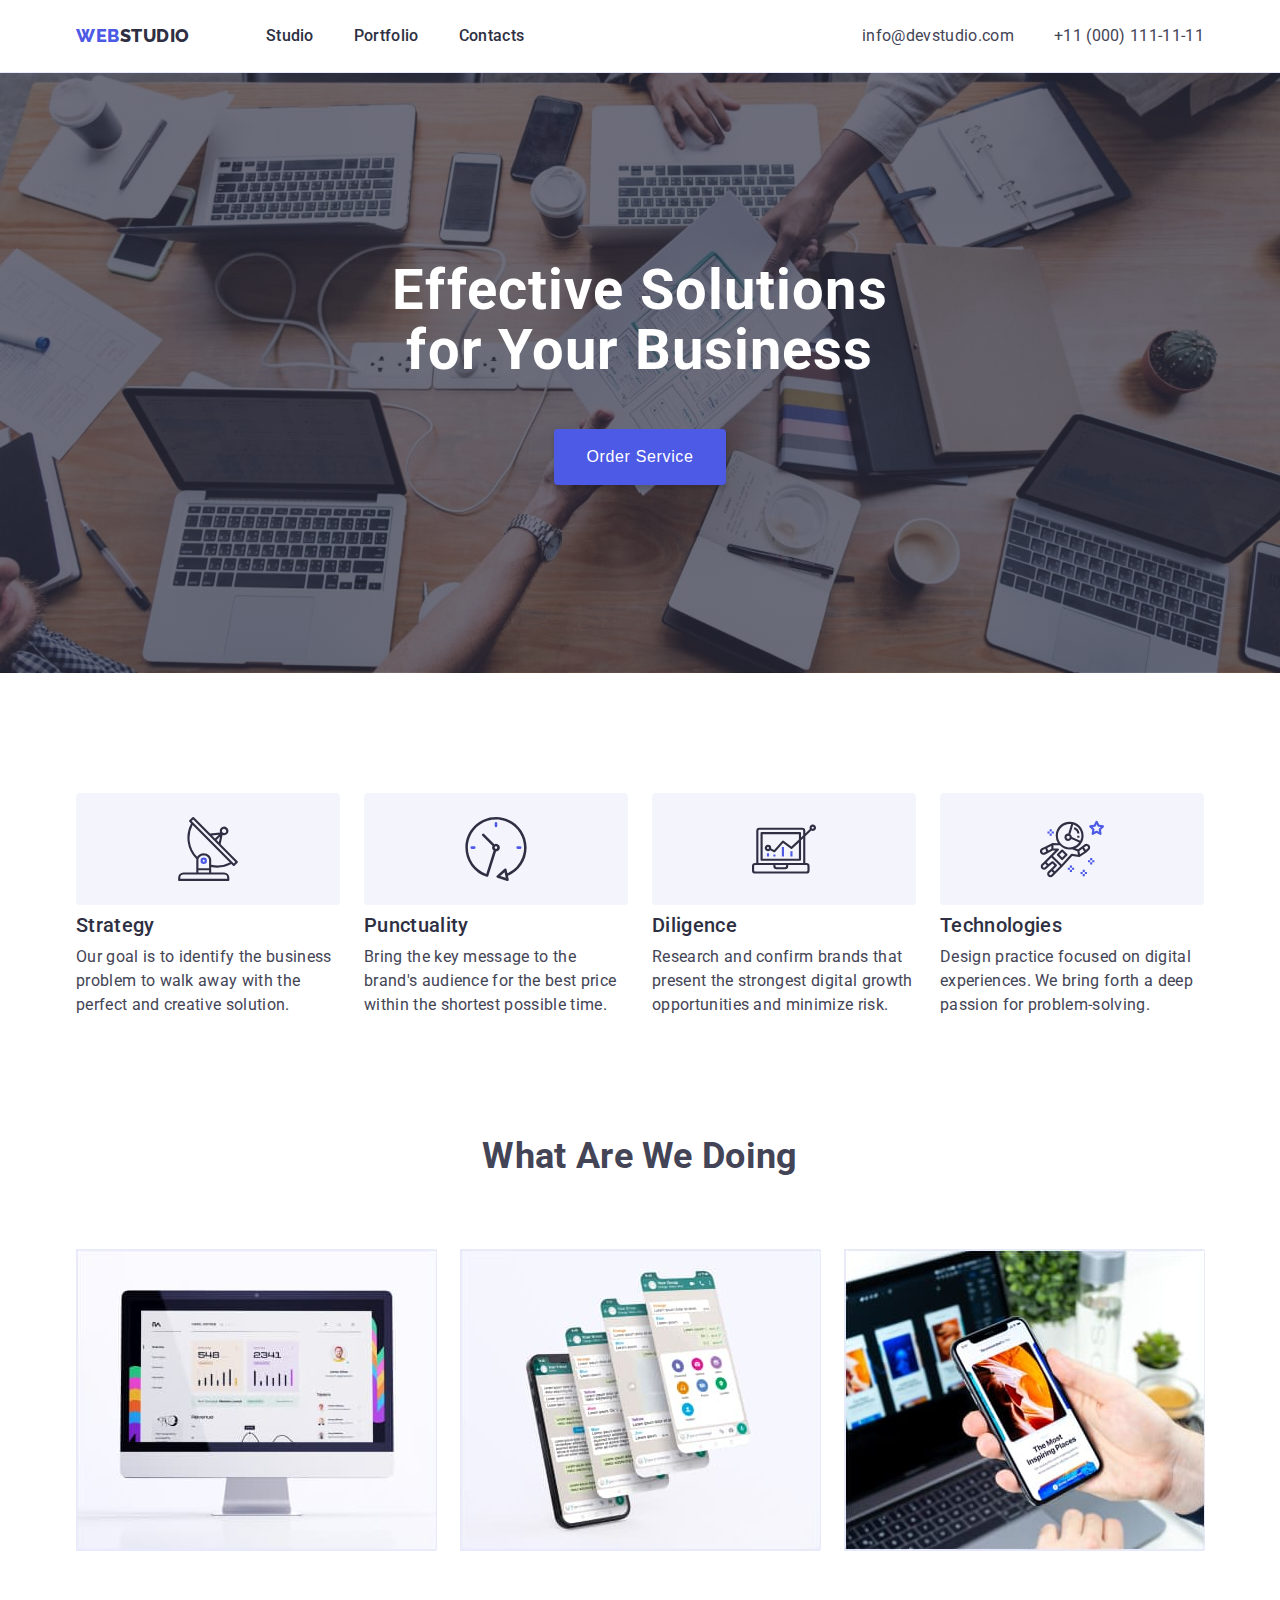
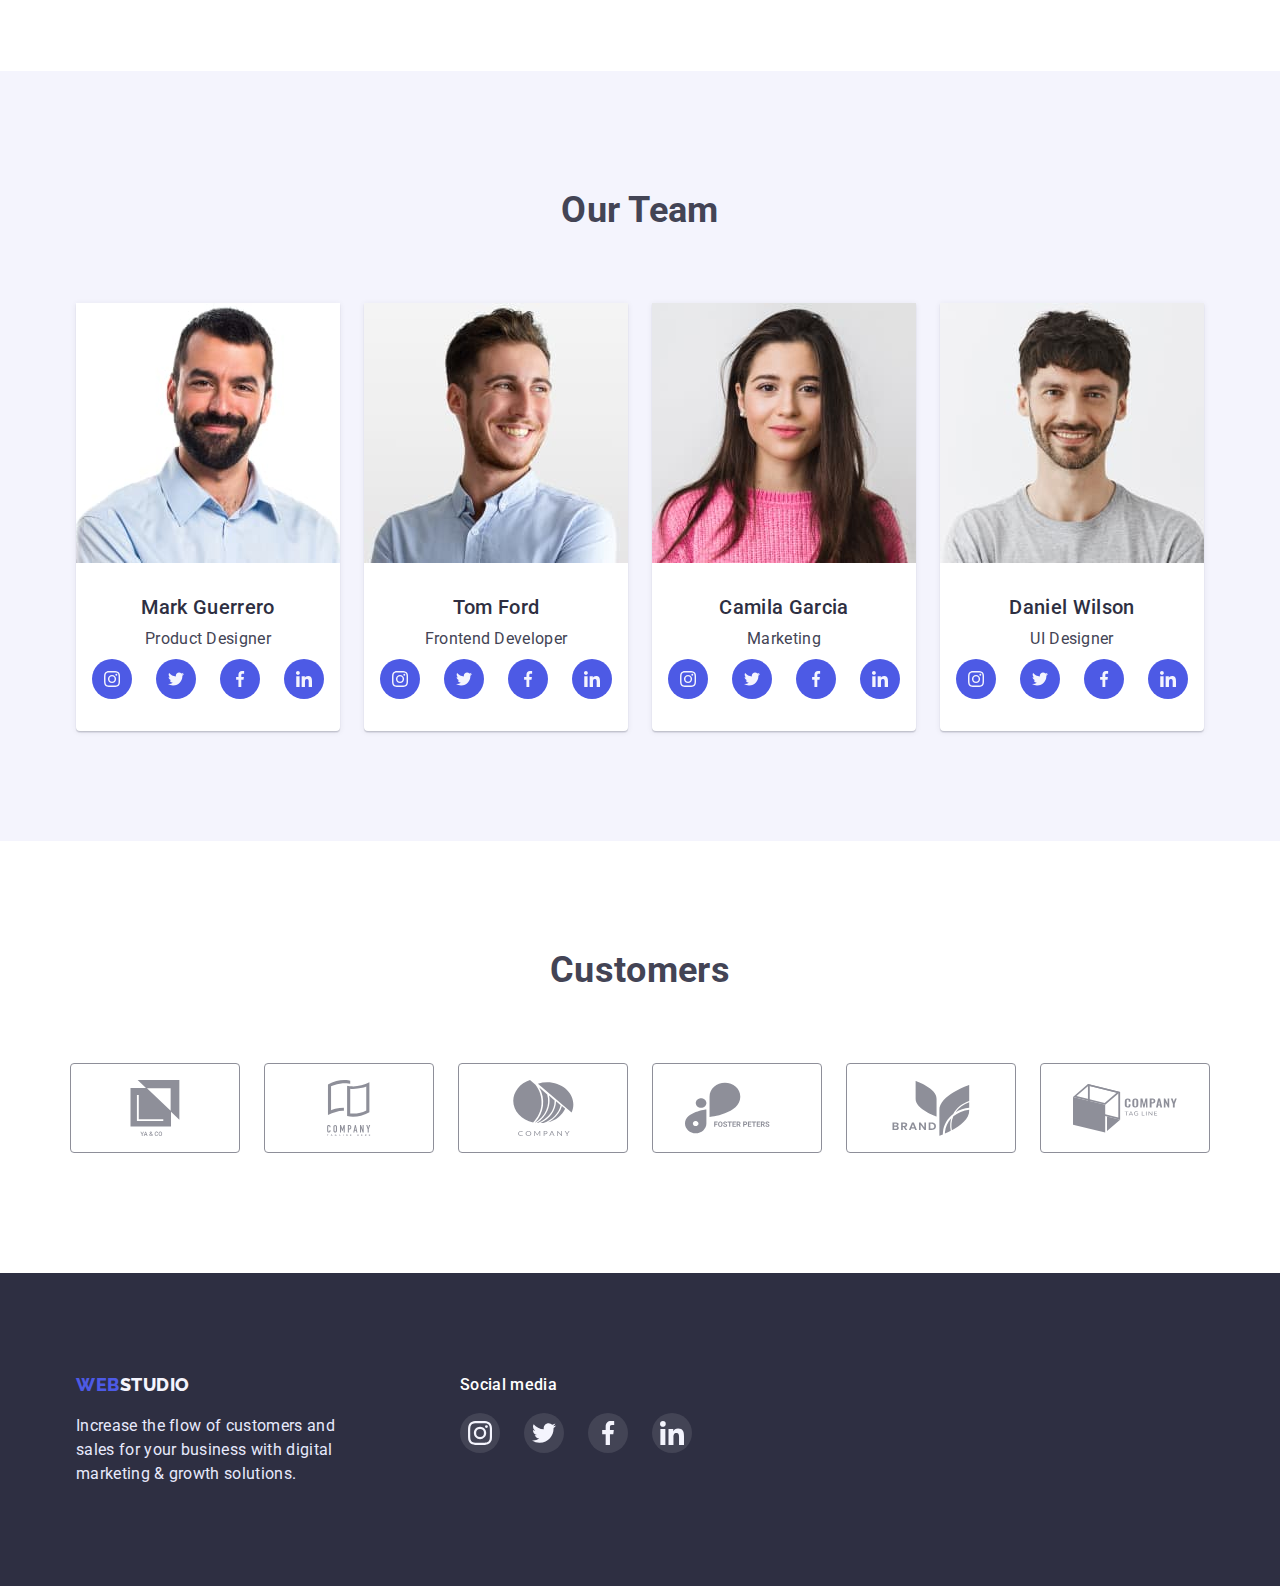
==== index.html @ a4293aa3 "Initial commit" ====
<!DOCTYPE html>
<html lang="en">
  <head>
    <meta charset="UTF-8" />
    <meta http-equiv="X-UA-Compatible" content="IE=edge" />
    <meta name="viewport" content="width=device-width, initial-scale=1.0" />
    <title>Webstudio</title>
    <link
      href="https://fonts.googleapis.com/css2?family=Raleway:wght@800&family=Roboto:wght@400;500;700;900&display=swap"
      rel="stylesheet"
    />
    <link
      rel="stylesheet"
      href="https://cdnjs.cloudflare.com/ajax/libs/modern-normalize/1.0.0/modern-normalize.min.css"
    />
    <link rel="stylesheet" href="./css/styles.css" />
  </head>
  <body>
    <!-- Header -->
        <header class="page-header">
          <div class="header-container container">      
            <nav class="nav-list">
        <a class="logo link" href="./index.html"
          >Web<span class="header-logo">Studio</span></a
        >
        <ul class="menu list">
          <li><a class="nav-link link" href="./index.html">Studio</a></li>
          <li>
            <a class="nav-link link" href="./portfolio.html">Portfolio</a>
          </li>
          <li><a class="nav-link link" href="">Contacts</a></li>
        </ul>
      </nav>
      <address>
        <ul class="address-list list">
          <li class="address-item">
            <a class="address-link link" href="mailto:info@devstudio.com"
              >info@devstudio.com</a
            >
          </li>
          <li class="address-item">
            <a class="address-link link" href="tel:+110001111111"
              >+11 (000) 111-11-11</a
            >
          </li>
        </ul>
      </address></div>

    </header>
    <main>
      <!-- Hero-section -->
      <section class="hero-section">
        <div class="container">
          <h1 class="hero-title">Effective Solutions for Your Business</h1>
          <button class="hero-btn btn" type="button">Order Service</button>
        </div>
      </section>
      <!-- Features -->
      <section class="features-section">
        <div class="container">
          <h2 class="visually-hidden">Features</h2>
          <ul class="features-list list">
            <li class="features-item">
              <div class="features-icon-wrap">
                <svg class="features-icon" width="64" height="64">
                  <use href="./images/sprite.svg#icon-antenna">
                  </use>
                </svg>
              </div>
              <h3 class="features-title">Strategy</h3>
              <p class="features-text">
                Our goal is to identify the business problem to walk away with
                the perfect and creative solution.
              </p>
            </li>
            <li class="features-item">
              <div class="features-icon-wrap">
                <svg width="64" height="64">
                  <use href="./images/sprite.svg#icon-clock">

                  </use>
                </svg>
              </div>
              <h3 class="features-title">Punctuality</h3>
              <p class="features-text">
                Bring the key message to the brand's audience for the best price
                within the shortest possible time.
              </p>
            </li>
            <li class="features-item">
              <div class="features-icon-wrap">
                <svg width="64" height="64">
                  <use href="./images/sprite.svg#icon-diagram">

                  </use>
                </svg>
              </div>
              <h3 class="features-title">Diligence</h3>
              <p class="features-text">
                Research and confirm brands that present the strongest digital
                growth opportunities and minimize risk.
              </p>
            </li>
            <li class="features-item">
              <div class="features-icon-wrap">
                <svg width="64" height="64">
                  <use href="./images/sprite.svg#icon-astronaut">

                  </use>
                </svg>
              </div>
              <h3 class="features-title">Technologies</h3>
              <p class="features-text">
                Design practice focused on digital experiences. We bring forth a
                deep passion for problem-solving.
              </p>
            </li>
          </ul>
        </div>
      </section>
      <!-- Services -->
      <section class="services-section">
        <div class="container">
          <h2 class="section-title">What are we doing</h2>
          <ul class="services-list list">
            <li class="services-item">
              <img
                src="./images/monitor.jpg"
                alt="Monitor"
                width="360"
                height="300"
              />
            </li>
            <li class="services-item">
              <img
                src="./images/application.jpg"
                alt="Applications in the phone"
                width="360"
                height="300"
              />
            </li>
            <li class="services-item">
              <img
                src="./images/phone.jpg"
                alt="Phone in hand"
                width="360"
                height="300"
              />
            </li>
          </ul>
        </div>
      </section>
      <!-- Team -->
      <section class="team-section">
        <div class="container">
          <h2 class="section-title">Our Team</h2>
          <ul class="team-list list">
            <li class="team-item">
              <img
                src="./images/mark-guerrero.jpg"
                alt="Mark Guerrero"
                width="264"
                height="260"
              />
              <div class="card-desc">
                <h3 class="team-title">Mark Guerrero</h3>
                <p class="team-text">Product Designer</p>
                <ul class="social-media-list list">
                  <li class="social-media-item">
                    <a class="social-media-link" href="">
                      <svg class="social-media-icon">
                        <use href="./images/sprite.svg#icon-instagram"></use>
                      </svg>
                    </a>
                  </li>
                  <li class="social-media-item">
                    <a class="social-media-link" href="">
                      <svg class="social-media-icon">
                        <use href="./images/sprite.svg#icon-twitter"></use> social-media-icon
                      </svg>
                    </a>
                  </li>
                  <li class="social-media-item">
                    <a class="social-media-link" href="">
                      <svg class="social-media-icon">
                        <use href="./images/sprite.svg#icon-facebook"></use>
                      </svg>
                    </a>
                  </li>
                  <li class="social-media-item">
                    <a class="social-media-link" href="">
                      <svg class="social-media-icon">
                        <use href="./images/sprite.svg#icon-linkedin"></use>
                      </svg>
                    </a>
                  </li>
                </ul>
              </div>
            </li>
            <li class="team-item">
              <img
                src="./images/tom-ford.jpg"
                alt="Tom Ford"
                width="264"
                height="260"
              />
              <div class="card-desc">
                <h3 class="team-title">Tom Ford</h3>
                <p class="team-text">Frontend Developer</p>
                 <ul class="social-media-list list">
                  <li class="social-media-item">
                    <a class="social-media-link" href="">
                      <svg class="social-media-icon">
                        <use href="./images/sprite.svg#icon-instagram"></use>
                      </svg>
                    </a>
                  </li>
                  <li class="social-media-item">
                    <a class="social-media-link" href="">
                      <svg class="social-media-icon">
                        <use href="./images/sprite.svg#icon-twitter"></use> social-media-icon
                      </svg>
                    </a>
                  </li>
                  <li class="social-media-item">
                    <a class="social-media-link" href="">
                      <svg class="social-media-icon">
                        <use href="./images/sprite.svg#icon-facebook"></use>
                      </svg>
                    </a>
                  </li>
                  <li class="social-media-item">
                    <a class="social-media-link" href="">
                      <svg class="social-media-icon">
                        <use href="./images/sprite.svg#icon-linkedin"></use>
                      </svg>
                    </a>
                  </li>
                </ul>
              </div>
            </li>
            <li class="team-item">
              <img
                src="./images/camila-garcia.jpg"
                alt="Camila Garcia"
                width="264"
                height="260"
              />
              <div class="card-desc">
                <h3 class="team-title">Camila Garcia</h3>
                <p class="team-text">Marketing</p>
                 <ul class="social-media-list list">
                  <li class="social-media-item">
                    <a class="social-media-link" href="">
                      <svg class="social-media-icon">
                        <use href="./images/sprite.svg#icon-instagram"></use>
                      </svg>
                    </a>
                  </li>
                  <li class="social-media-item">
                    <a class="social-media-link" href="">
                      <svg class="social-media-icon">
                        <use href="./images/sprite.svg#icon-twitter"></use> social-media-icon
                      </svg>
                    </a>
                  </li>
                  <li class="social-media-item">
                    <a class="social-media-link" href="">
                      <svg class="social-media-icon">
                        <use href="./images/sprite.svg#icon-facebook"></use>
                      </svg>
                    </a>
                  </li>
                  <li class="social-media-item">
                    <a class="social-media-link" href="">
                      <svg class="social-media-icon">
                        <use href="./images/sprite.svg#icon-linkedin"></use>
                      </svg>
                    </a>
                  </li>
                </ul>
              </div>
            </li>
            <li class="team-item">
              <img
                src="./images/daniel-wilson.jpg"
                alt="Daniel Wilson"
                width="264"
                height="260"
              />
              <div class="card-desc">
                <h3 class="team-title">Daniel Wilson</h3>
                <p class="team-text">UI Designer</p>
                 <ul class="social-media-list list">
                  <li class="social-media-item">
                    <a class="social-media-link" href="">
                      <svg class="social-media-icon">
                        <use href="./images/sprite.svg#icon-instagram"></use>
                      </svg>
                    </a>
                  </li>
                  <li class="social-media-item">
                    <a class="social-media-link" href="">
                      <svg class="social-media-icon">
                        <use href="./images/sprite.svg#icon-twitter"></use> social-media-icon
                      </svg>
                    </a>
                  </li>
                  <li class="social-media-item">
                    <a class="social-media-link" href="">
                      <svg class="social-media-icon">
                        <use href="./images/sprite.svg#icon-facebook"></use>
                      </svg>
                    </a>
                  </li>
                  <li class="social-media-item">
                    <a class="social-media-link" href="">
                      <svg class="social-media-icon">
                        <use href="./images/sprite.svg#icon-linkedin"></use>
                      </svg>
                    </a>
                  </li>
                </ul>
              </div>
            </li>
          </ul>
        </div>
      </section>
<!-- Customers -->
      <section class="customers-section container">
        <h2 class="section-title">Customers</h2>
        <ul class="customers-list list">
          <li class="customers-item">
            <a href="" class="customers-link">
              <svg class="customers-logo">
                <use href="./images/sprite.svg#icon-group"></use>
              </svg>
            </a>
          </li>
          <li class="customers-item">
            <a href="" class="customers-link">
              <svg class="customers-logo">
            <use href="./images/sprite.svg#icon-group-1"></use></svg>
            </a>
          </li>
          <li class="customers-item">
            <a href="" class="customers-link">
              <svg class="customers-logo">
                <use href="./images/sprite.svg#icon-group-2"></use>
              </svg>
            </a>
          </li>
          <li class="customers-item">
            <a href="" class="customers-link">
              <svg class="customers-logo">
                <use href="./images/sprite.svg#icon-group-3"></use>
              </svg>
            </a>
          </li>
          <li class="customers-item">
            <a href="" class="customers-link">
              <svg class="customers-logo">
                <use href="./images/sprite.svg#icon-group-4"></use>
              </svg>
            </a>
          </li>
          <li class="customers-item">
            <a href="" class="customers-link">
              <svg class="customers-logo">
                <use href="./images/sprite.svg#icon-group-5"></use>
              </svg>
            </a>
          </li>
        </ul>
      </section>
    </main>
    <!-- Footer -->
    <footer class="footer-section">
      <div class="container footer-container">
        <div class="footer-left-side">
 <a class="logo link" href="./index.html"
          >Web<span class="logo-footer">Studio</span></a
        >
        <p class="footer-text">
          Increase the flow of customers and sales for your business with
          digital marketing &amp; growth solutions.
        </p>
        </div>
       
      <div class="footer-social-media-wrap">
                <p class="media-text">Social media</p>
         <ul class="social-media-list list">
                  <li class="social-media-item">
                    <a class="social-media-link footer-media-link" href="">
                      <svg class="social-media-icon footer-media-icon">
                        <use href="./images/sprite.svg#icon-instagram"></use>
                      </svg>
                    </a>
                  </li>
                  <li class="social-media-item">
                    <a class="social-media-link footer-media-link" href="">
                      <svg class="social-media-icon footer-media-icon">
                        <use href="./images/sprite.svg#icon-twitter"></use> social-media-icon
                      </svg>
                    </a>
                  </li>
                  <li class="social-media-item">
                    <a class="social-media-link footer-media-link" href="">
                      <svg class="social-media-icon footer-media-icon">
                        <use href="./images/sprite.svg#icon-facebook"></use>
                      </svg>
                    </a>
                  </li>
                  <li class="social-media-item">
                    <a class="social-media-link footer-media-link" href="">
                      <svg class="social-media-icon footer-media-icon">
                        <use href="./images/sprite.svg#icon-linkedin"></use>
                      </svg>
                    </a>
                  </li>
                </ul>
      </div>

      </div>
    </footer>
  </body>
</html>
---- css/styles.css ----
:root {
  --color-primary-brand: #4D5AE5;
  --color-pressed-state: #404BBF;
  --color-dark: #2E2F42;
  --color-success: #31D0AA;
  --color-text: #434455;
  --color-subtle-text: #8E8F99;
  --color-accent: #E7E9FC;
  --color-light: #F4F4FD;
  --color-modal-overlay: #2E2F42;
  --color-hero-background: #2E2F42;
  --color-white: #FFFFFF;
  --card-gap: 24px;
}

h1,
h2,
h3,
h4,
h5,
h6,
p,
ul {
  margin: 0;
  padding: 0;
}

.link {
  text-decoration: none;
}

.list {
  list-style: none;
  max-width: 100%;
  height: auto;
}

img {
  display: block;
}

body {
  font-family: roboto, sans-serif;
  font-weight: 400;
  font-size: 16px;
  line-height: 1.5;
  letter-spacing: 0.02em;
  color: var(--color-text);
  background-color: var(--color-white);
}

.container {
  max-width: 1158px;
  margin-left: auto;
  margin-right: auto;
  padding-left: 15px;
  padding-right: 15px;
}

.visually-hidden {
  position: absolute;
  white-space: nowrap;
  width: 1px;
  height: 1px;
  overflow: hidden;
  border: 0;
  padding: 0;
  clip: rect(0, 0, 0, 0);
  clip-path: inset(50%);
  margin: -1px;
}

.logo {
  font-family: Raleway, sans-serif;
  font-weight: 800;
  font-size: 18px;
  line-height: 1.33;
  letter-spacing: 0.03em;
  color: var(--color-primary-brand);
  text-transform: uppercase;
}

.btn {
  font-family: Roboro, sans-serif;
  font-weight: 500;
  font-size: 16px;
  line-height: 1.5;
  letter-spacing: 0.04em;
  cursor: pointer;
  border: none;
}

.section-title {
  font-size: 36px;
  line-height: 1.11;
  text-align: center;
  text-transform: capitalize;
  margin-bottom: 72px;
}

.features-title,
.team-title,
.portfolio-title {
  font-weight: 500;
  font-size: 20px;
  line-height: 1.2;
  color: var(--color-dark);
}


/* Header */
.page-header {
  border-bottom: 1px solid var(--color-accent);
}

.header-container {
  display: flex;
  justify-content: space-between;
  padding-top: 24px;
  padding-bottom: 24px;
}


.header-logo {
  color: var(--color-dark);
  margin-right: 76px;
}

.nav-list {
  display: flex;
}

.menu {
  display: flex;
  gap: 40px;
}

.nav-link {
  font-weight: 500;
  color: var(--color-dark);
}

.nav-link:hover,
.nav-link:focus {
  color: var(--color-pressed-state);
}

.address-list {
  display: flex;
  gap: 40px
}

.address-link {
  color: var(--color-text);
  font-style: normal;
  margin-left: auto;
}

.address-link:hover,
.address-link:focus {
  color: var(--color-pressed-state);
}

/* Hero-section */
.hero-section {
  text-align: center;
  background-image: linear-gradient(rgba(46, 47, 66, 0.7), rgba(46, 47, 66, 0.7)), url(../images/bg.jpg);
  background-repeat: no-repeat;
  background-position: center;
  background-color: var(--color-hero-background);
  /* background-size: cover; */

  padding-top: 188px;
  padding-bottom: 188px;
}

.hero-section>.container {
  max-width: 530px;
}

.hero-title {
  font-size: 56px;
  line-height: 1.07;
  letter-spacing: 0.02em;
  color: var(--color-white);

  margin-bottom: 48px;
}

.hero-btn {
  background: var(--color-primary-brand);
  box-shadow: 0px 4px 4px rgba(0, 0, 0, 0.15);
  border-radius: 4px;
  color: var(--color-white);

  padding: 16px 32px;
}

.hero-btn:hover,
.hero-btn:focus {
  background-color: var(--color-pressed-state);
}

/* Features */
.features-section {
  padding-top: 120px;
  padding-bottom: 120px;
}

.features-list {
  display: flex;
  gap: 24px;
  flex-wrap: wrap;
}

.features-item {
  flex-basis: calc((100% - 72px) / 4);
}

.features-title {
  margin-bottom: 8px;
}

.features-icon-wrap {
  display: flex;
  background-color: var(--color-light);
  border-radius: 4px;
  margin-bottom: 8px;
  padding: 24px 10px;
  justify-content: center;
  align-items: center;
}

/* Services */
.services-section {
  padding-bottom: 120px;
}

.services-list {
  display: flex;
  gap: 24px;
  flex-wrap: wrap;
}

.services-item {
  max-width: 360px;
  background: linear-gradient(0deg, rgba(77, 90, 229, 0.1), rgba(77, 90, 229, 0.1));
  border: 1px solid var(--color-accent);
  flex-basis: calc((100% - 48px) / 3);
}

/* Team */
.team-section {
  background-color: var(--color-light);
  padding-top: 120px;
  padding-bottom: 110px;
}

.team-list {
  display: flex;
  gap: 24px;
  flex-wrap: wrap;
}

.team-item {
  background: var(--color-white);
  box-shadow: 0px 1px 6px rgba(46, 47, 66, 0.08), 0px 1px 1px rgba(46, 47, 66, 0.16), 0px 2px 1px rgba(46, 47, 66, 0.08);
  border-radius: 0px 0px 4px 4px;
  text-align: center;
  flex-basis: calc(100%/4 - var(--card-gap) * 3);
}

.card-desc {
  padding: 32px 16px;
}

.team-title {
  margin-bottom: 8px;
}

.team-text {
  margin-bottom: 8px;
}

.social-media-list {
  display: flex;
  justify-content: center;
  gap: 24px;
}

.social-media-link {
  width: 40px;
  height: 40px;
  border-radius: 50%;
  background-color: var(--color-primary-brand);
  display: flex;
  justify-content: center;
  align-items: center;
}

.social-media-link:hover,
.social-media-link:focus {
  background-color: var(--color-pressed-state);
}

.social-media-icon {
  width: 16px;
  height: 16px;
}

/* Customers */

.customers-section {
  padding-top: 110px;
  padding-bottom: 120px;
}

.customers-list {
  display: flex;
  justify-content: center;
  gap: 24px;
}

.customers-link {
  display: flex;
  border: 1px solid var(--color-subtle-text);
  border-radius: 4px;
  padding: 16px 32px;
}

.customers-link:hover,
.customers-link:focus {
  border-color: var(--color-pressed-state);
}

.customers-logo {
  width: 104px;
  height: 56px;
  fill: var(--color-subtle-text)
}

.customers-link:hover .customers-logo,
.customers-link:focus .customers-logo {
  fill: var(--color-pressed-state);
}

/* Footer */
.footer-section {
  background-color: var(--color-hero-background);
  padding-top: 100px;
  padding-bottom: 100px;
}

.footer-container {
  display: flex;
}

.footer-left-side {
  margin-right: 120px;
}

.logo-footer {
  color: var(--color-light);
}

.footer-text {
  color: var(--color-accent);
  max-width: 264px;
  margin-top: 16px;
}

.media-text {
  margin-bottom: 16px;
  font-weight: 500;
  color: var(--color-white);
}

.footer-media-link {
  background-color: rgba(255, 255, 255, 0.1);
  ;
}


.footer-media-link:hover,
.footer-media-link:focus {
  background-color: var(--color-success);

}

.footer-media-icon {
  width: 24px;
  height: 24px;
}

/* Portfolio */
.portfolio-section {
  padding-top: 96px;
  padding-bottom: 120px;
}

.filters-list {
  display: flex;
  gap: 24px;
  justify-content: center;
  margin-bottom: 72px;
}

.filters-btn {
  color: var(--color-primary-brand);
  background-color: var(--color-light);
  border: 1px solid #E7E9FC;
  border-radius: 4px;
  padding: 12px 24px;
  border: none;
}

.filters-btn:hover,
.filters-btn:focus {
  color: var(--color-white);
  background-color: var(--color-pressed-state);
  box-shadow: 0px 3px 1px rgba(0, 0, 0, 0.1),
    0px 2px 1px rgba(0, 0, 0, 0.08),
    0px 2px 2px rgba(0, 0, 0, 0.12);
  border-radius: 4px;
}

.portfolio-list {
  display: flex;
  row-gap: 48px;
  column-gap: 24px;
  flex-wrap: wrap;
}

.portfolio-card-desc {
  padding: 32px 16px;
  border: 1px solid var(--color-accent);
}

.portfolio-title {
  margin-bottom: 8px;
}

.portfolio-text {
  color: var(--color-text);
}

.portfolio-item {
  flex-basis: calc(100%/3 - var(--card-gap) * 2);
}

.portfolio-link:hover .portfolio-card-desc,
.portfolio-link:focus .portfolio-item {
  border: 1px solid #F4F4FD;
  box-shadow: 0px 1px 6px rgba(46, 47, 66, 0.08), 0px 1px 1px rgba(46, 47, 66, 0.16), 0px 2px 1px rgba(46, 47, 66, 0.08);

}
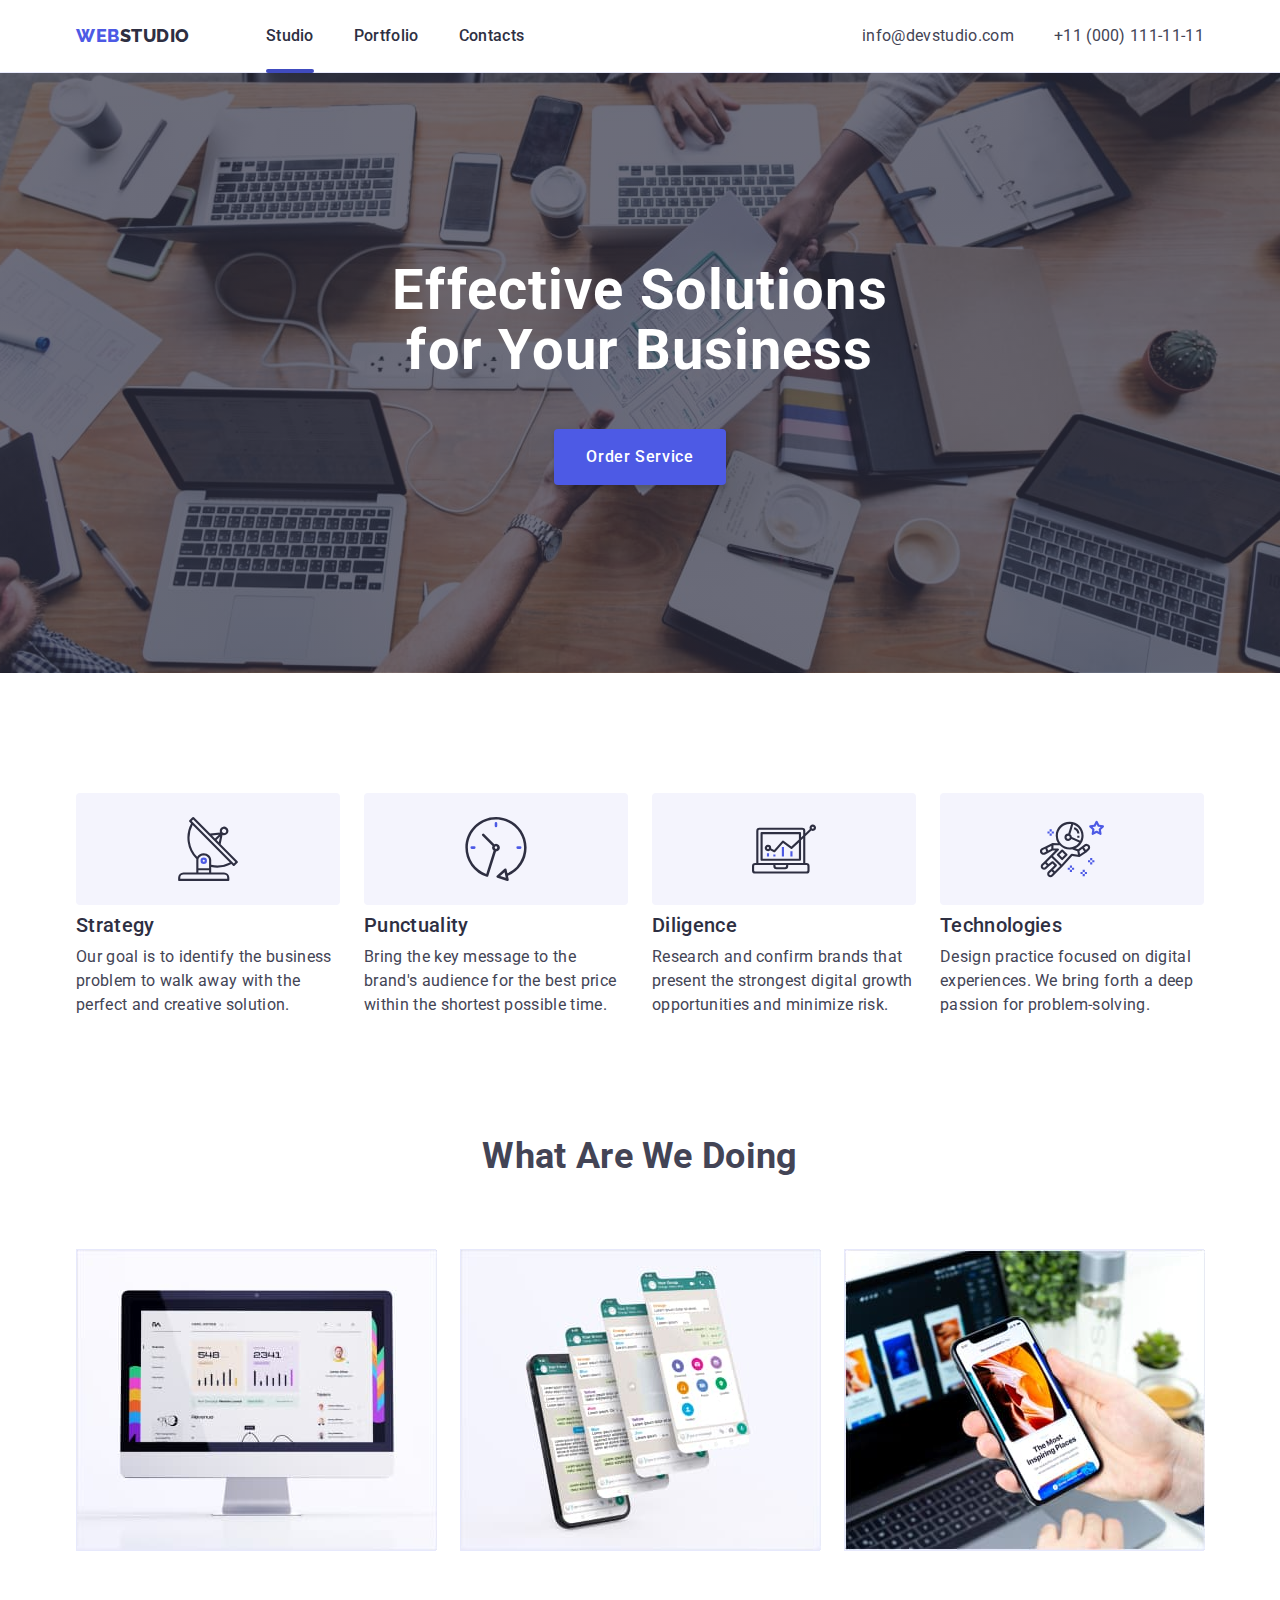
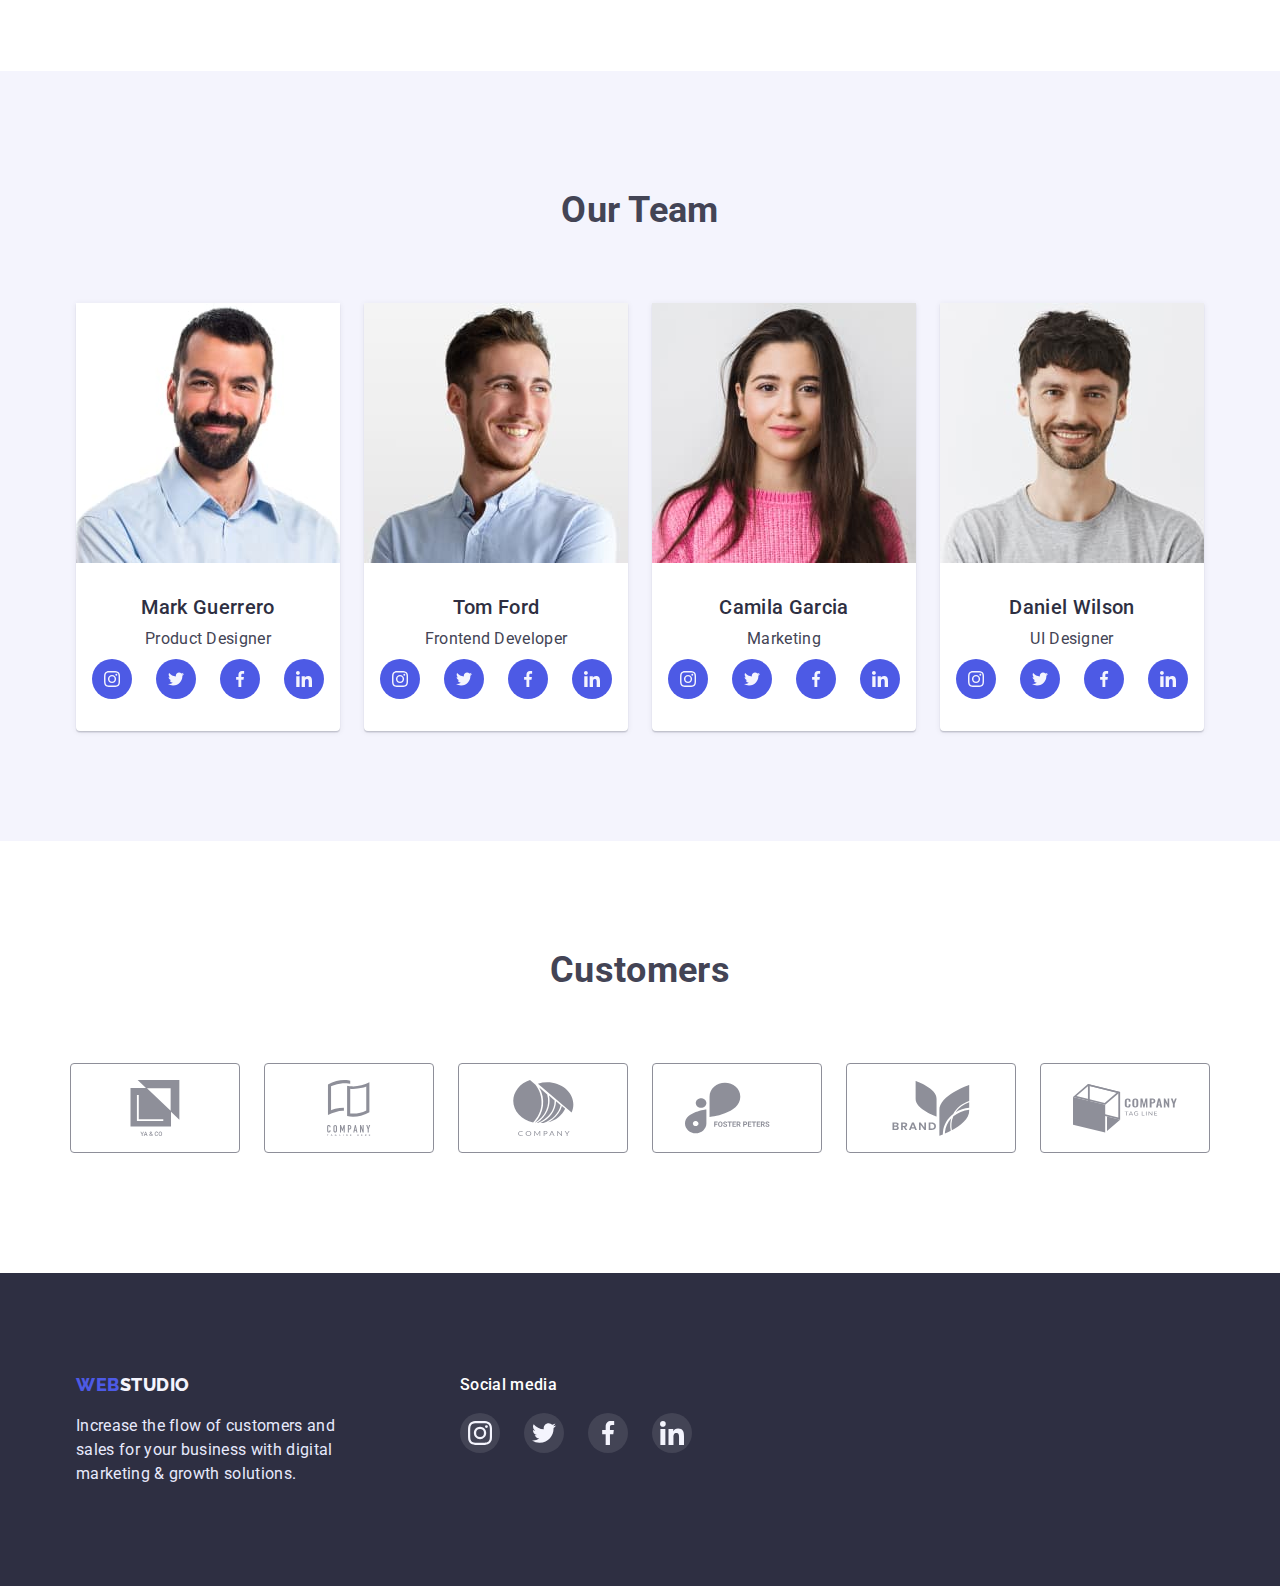
==== commit 06a45a10: "added animation and modal window" ====
--- a/index.html
+++ b/index.html
@@ -17,42 +17,44 @@
   </head>
   <body>
     <!-- Header -->
-        <header class="page-header">
-          <div class="header-container container">      
-            <nav class="nav-list">
-        <a class="logo link" href="./index.html"
-          >Web<span class="header-logo">Studio</span></a
-        >
-        <ul class="menu list">
-          <li><a class="nav-link link" href="./index.html">Studio</a></li>
-          <li>
-            <a class="nav-link link" href="./portfolio.html">Portfolio</a>
-          </li>
-          <li><a class="nav-link link" href="">Contacts</a></li>
-        </ul>
-      </nav>
-      <address>
-        <ul class="address-list list">
-          <li class="address-item">
-            <a class="address-link link" href="mailto:info@devstudio.com"
-              >info@devstudio.com</a
-            >
-          </li>
-          <li class="address-item">
-            <a class="address-link link" href="tel:+110001111111"
-              >+11 (000) 111-11-11</a
-            >
-          </li>
-        </ul>
-      </address></div>
-
+    <header class="page-header">
+      <div class="header-container container">
+        <nav class="nav-list">
+          <a class="logo link" href="./index.html"
+            >Web<span class="header-logo">Studio</span></a
+          >
+          <ul class="menu list">
+            <li class="menu-item">
+              <a class="nav-link link current" href="./index.html">Studio</a>
+            </li>
+            <li>
+              <a class="nav-link link" href="./portfolio.html">Portfolio</a>
+            </li>
+            <li><a class="nav-link link" href="">Contacts</a></li>
+          </ul>
+        </nav>
+        <address>
+          <ul class="address-list list">
+            <li class="address-item">
+              <a class="address-link link" href="mailto:info@devstudio.com"
+                >info@devstudio.com</a
+              >
+            </li>
+            <li class="address-item">
+              <a class="address-link link" href="tel:+110001111111"
+                >+11 (000) 111-11-11</a
+              >
+            </li>
+          </ul>
+        </address>
+      </div>
     </header>
     <main>
       <!-- Hero-section -->
       <section class="hero-section">
         <div class="container">
           <h1 class="hero-title">Effective Solutions for Your Business</h1>
-          <button class="hero-btn btn" type="button">Order Service</button>
+          <button data-modal-open class="hero-btn btn" type="button" >Order Service</button>
         </div>
       </section>
       <!-- Features -->
@@ -63,8 +65,7 @@
             <li class="features-item">
               <div class="features-icon-wrap">
                 <svg class="features-icon" width="64" height="64">
-                  <use href="./images/sprite.svg#icon-antenna">
-                  </use>
+                  <use href="./images/sprite.svg#icon-antenna"></use>
                 </svg>
               </div>
               <h3 class="features-title">Strategy</h3>
@@ -76,9 +77,7 @@
             <li class="features-item">
               <div class="features-icon-wrap">
                 <svg width="64" height="64">
-                  <use href="./images/sprite.svg#icon-clock">
-
-                  </use>
+                  <use href="./images/sprite.svg#icon-clock"></use>
                 </svg>
               </div>
               <h3 class="features-title">Punctuality</h3>
@@ -90,9 +89,7 @@
             <li class="features-item">
               <div class="features-icon-wrap">
                 <svg width="64" height="64">
-                  <use href="./images/sprite.svg#icon-diagram">
-
-                  </use>
+                  <use href="./images/sprite.svg#icon-diagram"></use>
                 </svg>
               </div>
               <h3 class="features-title">Diligence</h3>
@@ -104,9 +101,7 @@
             <li class="features-item">
               <div class="features-icon-wrap">
                 <svg width="64" height="64">
-                  <use href="./images/sprite.svg#icon-astronaut">
-
-                  </use>
+                  <use href="./images/sprite.svg#icon-astronaut"></use>
                 </svg>
               </div>
               <h3 class="features-title">Technologies</h3>
@@ -176,7 +171,8 @@
                   <li class="social-media-item">
                     <a class="social-media-link" href="">
                       <svg class="social-media-icon">
-                        <use href="./images/sprite.svg#icon-twitter"></use> social-media-icon
+                        <use href="./images/sprite.svg#icon-twitter"></use>
+                        social-media-icon
                       </svg>
                     </a>
                   </li>
@@ -207,7 +203,7 @@
               <div class="card-desc">
                 <h3 class="team-title">Tom Ford</h3>
                 <p class="team-text">Frontend Developer</p>
-                 <ul class="social-media-list list">
+                <ul class="social-media-list list">
                   <li class="social-media-item">
                     <a class="social-media-link" href="">
                       <svg class="social-media-icon">
@@ -218,7 +214,8 @@
                   <li class="social-media-item">
                     <a class="social-media-link" href="">
                       <svg class="social-media-icon">
-                        <use href="./images/sprite.svg#icon-twitter"></use> social-media-icon
+                        <use href="./images/sprite.svg#icon-twitter"></use>
+                        social-media-icon
                       </svg>
                     </a>
                   </li>
@@ -249,7 +246,7 @@
               <div class="card-desc">
                 <h3 class="team-title">Camila Garcia</h3>
                 <p class="team-text">Marketing</p>
-                 <ul class="social-media-list list">
+                <ul class="social-media-list list">
                   <li class="social-media-item">
                     <a class="social-media-link" href="">
                       <svg class="social-media-icon">
@@ -260,7 +257,8 @@
                   <li class="social-media-item">
                     <a class="social-media-link" href="">
                       <svg class="social-media-icon">
-                        <use href="./images/sprite.svg#icon-twitter"></use> social-media-icon
+                        <use href="./images/sprite.svg#icon-twitter"></use>
+                        social-media-icon
                       </svg>
                     </a>
                   </li>
@@ -291,7 +289,7 @@
               <div class="card-desc">
                 <h3 class="team-title">Daniel Wilson</h3>
                 <p class="team-text">UI Designer</p>
-                 <ul class="social-media-list list">
+                <ul class="social-media-list list">
                   <li class="social-media-item">
                     <a class="social-media-link" href="">
                       <svg class="social-media-icon">
@@ -302,7 +300,8 @@
                   <li class="social-media-item">
                     <a class="social-media-link" href="">
                       <svg class="social-media-icon">
-                        <use href="./images/sprite.svg#icon-twitter"></use> social-media-icon
+                        <use href="./images/sprite.svg#icon-twitter"></use>
+                        social-media-icon
                       </svg>
                     </a>
                   </li>
@@ -326,7 +325,7 @@
           </ul>
         </div>
       </section>
-<!-- Customers -->
+      <!-- Customers -->
       <section class="customers-section container">
         <h2 class="section-title">Customers</h2>
         <ul class="customers-list list">
@@ -340,7 +339,8 @@
           <li class="customers-item">
             <a href="" class="customers-link">
               <svg class="customers-logo">
-            <use href="./images/sprite.svg#icon-group-1"></use></svg>
+                <use href="./images/sprite.svg#icon-group-1"></use>
+              </svg>
             </a>
           </li>
           <li class="customers-item">
@@ -378,50 +378,63 @@
     <footer class="footer-section">
       <div class="container footer-container">
         <div class="footer-left-side">
- <a class="logo link" href="./index.html"
-          >Web<span class="logo-footer">Studio</span></a
-        >
-        <p class="footer-text">
-          Increase the flow of customers and sales for your business with
-          digital marketing &amp; growth solutions.
-        </p>
-        </div>
-       
-      <div class="footer-social-media-wrap">
-                <p class="media-text">Social media</p>
-         <ul class="social-media-list list">
-                  <li class="social-media-item">
-                    <a class="social-media-link footer-media-link" href="">
-                      <svg class="social-media-icon footer-media-icon">
-                        <use href="./images/sprite.svg#icon-instagram"></use>
-                      </svg>
-                    </a>
-                  </li>
-                  <li class="social-media-item">
-                    <a class="social-media-link footer-media-link" href="">
-                      <svg class="social-media-icon footer-media-icon">
-                        <use href="./images/sprite.svg#icon-twitter"></use> social-media-icon
-                      </svg>
-                    </a>
-                  </li>
-                  <li class="social-media-item">
-                    <a class="social-media-link footer-media-link" href="">
-                      <svg class="social-media-icon footer-media-icon">
-                        <use href="./images/sprite.svg#icon-facebook"></use>
-                      </svg>
-                    </a>
-                  </li>
-                  <li class="social-media-item">
-                    <a class="social-media-link footer-media-link" href="">
-                      <svg class="social-media-icon footer-media-icon">
-                        <use href="./images/sprite.svg#icon-linkedin"></use>
-                      </svg>
-                    </a>
-                  </li>
-                </ul>
-      </div>
+          <a class="logo link" href="./index.html"
+            >Web<span class="logo-footer">Studio</span></a
+          >
+          <p class="footer-text">
+            Increase the flow of customers and sales for your business with
+            digital marketing &amp; growth solutions.
+          </p>
+        </div>
 
+        <div class="footer-social-media-wrap">
+          <p class="media-text">Social media</p>
+          <ul class="social-media-list list">
+            <li class="social-media-item">
+              <a class="social-media-link footer-media-link" href="">
+                <svg class="social-media-icon footer-media-icon">
+                  <use href="./images/sprite.svg#icon-instagram"></use>
+                </svg>
+              </a>
+            </li>
+            <li class="social-media-item">
+              <a class="social-media-link footer-media-link" href="">
+                <svg class="social-media-icon footer-media-icon">
+                  <use href="./images/sprite.svg#icon-twitter"></use>
+                  social-media-icon
+                </svg>
+              </a>
+            </li>
+            <li class="social-media-item">
+              <a class="social-media-link footer-media-link" href="">
+                <svg class="social-media-icon footer-media-icon">
+                  <use href="./images/sprite.svg#icon-facebook"></use>
+                </svg>
+              </a>
+            </li>
+            <li class="social-media-item">
+              <a class="social-media-link footer-media-link" href="">
+                <svg class="social-media-icon footer-media-icon">
+                  <use href="./images/sprite.svg#icon-linkedin"></use>
+                </svg>
+              </a>
+            </li>
+          </ul>
+        </div>
       </div>
     </footer>
+
+        <!-- Modal -->
+    <div class="backdrop is-hidden" data-modal>
+      <div class="modal">
+        <button class="modal-close-btn" data-modal-close>
+          <svg class="close-btn-icon">
+            <use href="./images/sprite.svg#icon-close"></use>
+          </svg>
+        </button>
+      </div>
+    </div>
+
+     <script src="./js/modal.js"></script>
   </body>
 </html>
--- a/css/styles.css
+++ b/css/styles.css
@@ -81,7 +81,7 @@
 }
 
 .btn {
-  font-family: Roboro, sans-serif;
+  font-family: Roboto, sans-serif;
   font-weight: 500;
   font-size: 16px;
   line-height: 1.5;
@@ -138,11 +138,28 @@
 .nav-link {
   font-weight: 500;
   color: var(--color-dark);
+  transition: color 250ms cubic-bezier(0.4, 0, 0.2, 1);
+
 }
 
 .nav-link:hover,
 .nav-link:focus {
   color: var(--color-pressed-state);
+}
+
+.menu-item {
+  position: relative;
+}
+
+.current::after {
+  content: '';
+  position: absolute;
+  bottom: -25px;
+  display: block;
+  width: 100%;
+  height: 4px;
+  background: var(--color-pressed-state);
+  border-radius: 2px;
 }
 
 .address-list {
@@ -154,6 +171,7 @@
   color: var(--color-text);
   font-style: normal;
   margin-left: auto;
+  transition: color 250ms cubic-bezier(0.4, 0, 0.2, 1);
 }
 
 .address-link:hover,
@@ -169,7 +187,6 @@
   background-position: center;
   background-color: var(--color-hero-background);
   /* background-size: cover; */
-
   padding-top: 188px;
   padding-bottom: 188px;
 }
@@ -183,7 +200,6 @@
   line-height: 1.07;
   letter-spacing: 0.02em;
   color: var(--color-white);
-
   margin-bottom: 48px;
 }
 
@@ -192,8 +208,8 @@
   box-shadow: 0px 4px 4px rgba(0, 0, 0, 0.15);
   border-radius: 4px;
   color: var(--color-white);
-
   padding: 16px 32px;
+  transition: background-color 250ms cubic-bezier(0.4, 0, 0.2, 1);
 }
 
 .hero-btn:hover,
@@ -296,6 +312,7 @@
   display: flex;
   justify-content: center;
   align-items: center;
+  transition: background-color 250ms cubic-bezier(0.4, 0, 0.2, 1);
 }
 
 .social-media-link:hover,
@@ -326,6 +343,7 @@
   border: 1px solid var(--color-subtle-text);
   border-radius: 4px;
   padding: 16px 32px;
+  transition: border-color 250ms cubic-bezier(0.4, 0, 0.2, 1), fill 250ms cubic-bezier(0.4, 0, 0.2, 1);
 }
 
 .customers-link:hover,
@@ -336,7 +354,7 @@
 .customers-logo {
   width: 104px;
   height: 56px;
-  fill: var(--color-subtle-text)
+  fill: var(--color-subtle-text);
 }
 
 .customers-link:hover .customers-logo,
@@ -377,7 +395,7 @@
 
 .footer-media-link {
   background-color: rgba(255, 255, 255, 0.1);
-  ;
+  transition: background-color 250ms cubic-bezier(0.4, 0, 0.2, 1);
 }
 
 
@@ -412,6 +430,8 @@
   border-radius: 4px;
   padding: 12px 24px;
   border: none;
+  transition: background-color 250ms cubic-bezier(0.4, 0, 0.2, 1), color 250ms cubic-bezier(0.4, 0, 0.2, 1);
+
 }
 
 .filters-btn:hover,
@@ -431,9 +451,42 @@
   flex-wrap: wrap;
 }
 
+.img-overlay-wrapper {
+  position: relative;
+  overflow: hidden;
+}
+
+.overlay {
+  position: absolute;
+  top: 0;
+  left: 0;
+  padding: 40px 32px;
+  width: 100%;
+  height: 100%;
+  overflow: auto;
+  transform: translate(0, 100%);
+  transition: transform 250ms cubic-bezier(0.4, 0, 0.2, 1);
+  color: var(--color-light);
+  background-color: var(--color-primary-brand);
+}
+
 .portfolio-card-desc {
   padding: 32px 16px;
-  border: 1px solid var(--color-accent);
+  border-left: 1px solid var(--color-accent);
+  border-right: 1px solid var(--color-accent);
+  border-bottom: 1px solid var(--color-accent);
+  transition: border 250ms cubic-bezier(0.4, 0, 0.2, 1);
+}
+
+.portfolio-link:hover .portfolio-card-desc,
+.portfolio-link:focus .portfolio-card-desc {
+  border: 1px solid #F4F4FD;
+  box-shadow: 0px 1px 6px rgba(46, 47, 66, 0.08), 0px 1px 1px rgba(46, 47, 66, 0.16), 0px 2px 1px rgba(46, 47, 66, 0.08);
+}
+
+.portfolio-link:hover .overlay,
+.portfolio-link:focus .overlay {
+  transform: translate(0);
 }
 
 .portfolio-title {
@@ -448,9 +501,67 @@
   flex-basis: calc(100%/3 - var(--card-gap) * 2);
 }
 
-.portfolio-link:hover .portfolio-card-desc,
-.portfolio-link:focus .portfolio-item {
-  border: 1px solid #F4F4FD;
-  box-shadow: 0px 1px 6px rgba(46, 47, 66, 0.08), 0px 1px 1px rgba(46, 47, 66, 0.16), 0px 2px 1px rgba(46, 47, 66, 0.08);
-
+
+/* ==================Modal====================================*/
+
+.backdrop {
+  position: fixed;
+  top: 0;
+  left: 0;
+  width: 100%;
+  height: 100%;
+  background-color: rgba(46, 47, 66, 0.4);
+  z-index: 100;
+
+}
+
+.modal {
+  position: absolute;
+  top: 50%;
+  left: 50%;
+  transform: translate(-50%, -50%);
+  width: 408px;
+  height: 576px;
+  background-color: var(--color-white);
+  box-shadow: 0px 1px 1px rgba(0, 0, 0, 0.14), 0px 1px 3px rgba(0, 0, 0, 0.12), 0px 2px 1px rgba(0, 0, 0, 0.2);
+  border-radius: 4px;
+
+}
+
+.modal-close-btn {
+  position: absolute;
+  top: 24px;
+  right: 24px;
+  width: 24px;
+  height: 24px;
+  border-radius: 50%;
+  border: 1px solid var(--color-accent);
+  background-color: transparent;
+  padding: 0;
+  display: flex;
+  justify-content: center;
+  align-items: center;
+  transition: border-color 250ms cubic-bezier(0.4, 0, 0.2, 1);
+}
+
+.modal-close-btn:hover,
+.modal-close-btn:focus {
+  background-color: var(--color-pressed-state);
+}
+
+.modal-close-btn:hover .close-btn-icon,
+.modal-close-btn:focus .close-btn-icon {
+  fill: var(--color-white);
+}
+
+.close-btn-icon {
+  width: 8px;
+  height: 8px;
+  transition: fill 250ms cubic-bezier(0.4, 0, 0.2, 1);
+}
+
+.backdrop.is-hidden {
+  opacity: 0;
+  visibility: hidden;
+  pointer-events: none;
 }